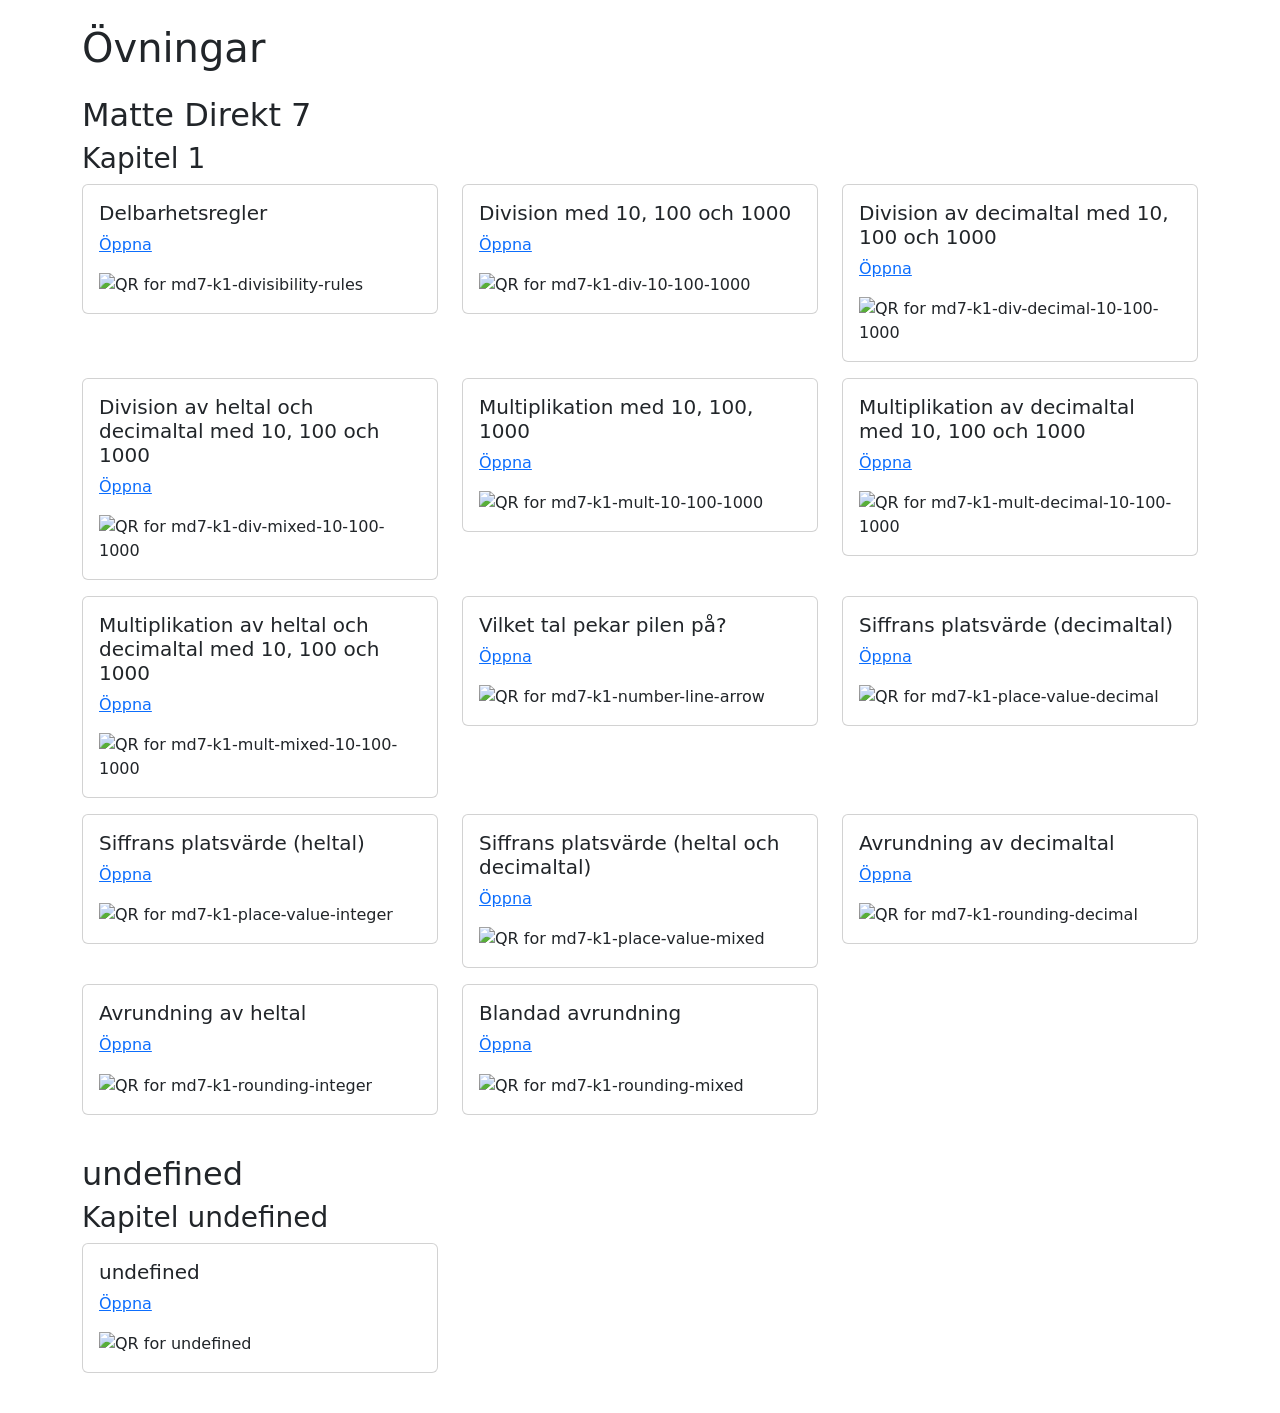
==== pages/exercises.html @ 8cbd6435 "Make pages links use original JSON filenames as ?exercise=<filename>" ====
<!doctype html><html><head><meta charset="utf-8"><title>Exercise links</title><meta name="viewport" content="width=device-width,initial-scale=1"><link href="https://cdn.jsdelivr.net/npm/bootstrap@5.3.8/dist/css/bootstrap.min.css" rel="stylesheet"></head><body class="p-4"><div class="container"><h1>Övningar</h1><h2 class="mt-4">Matte Direkt 7</h2><h3>Kapitel 1</h3><div class="row"><div class="col-md-4 mb-3"><div class="card"><div class="card-body"><h5 class="card-title">Delbarhetsregler</h5><p class="card-text"><a target="_blank" rel="noopener noreferrer" href="/?exercise=divisibility-rules">Öppna</a></p><img src="https://api.qrserver.com/v1/create-qr-code/?size=150x150&data=%2F%3Fexercise%3Ddivisibility-rules" alt="QR for md7-k1-divisibility-rules" /></div></div></div><div class="col-md-4 mb-3"><div class="card"><div class="card-body"><h5 class="card-title">Division med 10, 100 och 1000</h5><p class="card-text"><a target="_blank" rel="noopener noreferrer" href="/?exercise=division-by-10-100-1000">Öppna</a></p><img src="https://api.qrserver.com/v1/create-qr-code/?size=150x150&data=%2F%3Fexercise%3Ddivision-by-10-100-1000" alt="QR for md7-k1-div-10-100-1000" /></div></div></div><div class="col-md-4 mb-3"><div class="card"><div class="card-body"><h5 class="card-title">Division av decimaltal med 10, 100 och 1000</h5><p class="card-text"><a target="_blank" rel="noopener noreferrer" href="/?exercise=division-decimal-by-10-100-1000">Öppna</a></p><img src="https://api.qrserver.com/v1/create-qr-code/?size=150x150&data=%2F%3Fexercise%3Ddivision-decimal-by-10-100-1000" alt="QR for md7-k1-div-decimal-10-100-1000" /></div></div></div><div class="col-md-4 mb-3"><div class="card"><div class="card-body"><h5 class="card-title">Division av heltal och decimaltal med 10, 100 och 1000</h5><p class="card-text"><a target="_blank" rel="noopener noreferrer" href="/?exercise=division-mixed-by-10-100-1000">Öppna</a></p><img src="https://api.qrserver.com/v1/create-qr-code/?size=150x150&data=%2F%3Fexercise%3Ddivision-mixed-by-10-100-1000" alt="QR for md7-k1-div-mixed-10-100-1000" /></div></div></div><div class="col-md-4 mb-3"><div class="card"><div class="card-body"><h5 class="card-title">Multiplikation med 10, 100, 1000</h5><p class="card-text"><a target="_blank" rel="noopener noreferrer" href="/?exercise=multiplication-by-10-100-1000">Öppna</a></p><img src="https://api.qrserver.com/v1/create-qr-code/?size=150x150&data=%2F%3Fexercise%3Dmultiplication-by-10-100-1000" alt="QR for md7-k1-mult-10-100-1000" /></div></div></div><div class="col-md-4 mb-3"><div class="card"><div class="card-body"><h5 class="card-title">Multiplikation av decimaltal med 10, 100 och 1000</h5><p class="card-text"><a target="_blank" rel="noopener noreferrer" href="/?exercise=multiplication-decimal-by-10-100-1000">Öppna</a></p><img src="https://api.qrserver.com/v1/create-qr-code/?size=150x150&data=%2F%3Fexercise%3Dmultiplication-decimal-by-10-100-1000" alt="QR for md7-k1-mult-decimal-10-100-1000" /></div></div></div><div class="col-md-4 mb-3"><div class="card"><div class="card-body"><h5 class="card-title">Multiplikation av heltal och decimaltal med 10, 100 och 1000</h5><p class="card-text"><a target="_blank" rel="noopener noreferrer" href="/?exercise=multiplication-mixed-by-10-100-1000">Öppna</a></p><img src="https://api.qrserver.com/v1/create-qr-code/?size=150x150&data=%2F%3Fexercise%3Dmultiplication-mixed-by-10-100-1000" alt="QR for md7-k1-mult-mixed-10-100-1000" /></div></div></div><div class="col-md-4 mb-3"><div class="card"><div class="card-body"><h5 class="card-title">Vilket tal pekar pilen på?</h5><p class="card-text"><a target="_blank" rel="noopener noreferrer" href="/?exercise=number-line-arrow">Öppna</a></p><img src="https://api.qrserver.com/v1/create-qr-code/?size=150x150&data=%2F%3Fexercise%3Dnumber-line-arrow" alt="QR for md7-k1-number-line-arrow" /></div></div></div><div class="col-md-4 mb-3"><div class="card"><div class="card-body"><h5 class="card-title">Siffrans platsvärde (decimaltal)</h5><p class="card-text"><a target="_blank" rel="noopener noreferrer" href="/?exercise=place-value-decimal">Öppna</a></p><img src="https://api.qrserver.com/v1/create-qr-code/?size=150x150&data=%2F%3Fexercise%3Dplace-value-decimal" alt="QR for md7-k1-place-value-decimal" /></div></div></div><div class="col-md-4 mb-3"><div class="card"><div class="card-body"><h5 class="card-title">Siffrans platsvärde (heltal)</h5><p class="card-text"><a target="_blank" rel="noopener noreferrer" href="/?exercise=place-value-integer">Öppna</a></p><img src="https://api.qrserver.com/v1/create-qr-code/?size=150x150&data=%2F%3Fexercise%3Dplace-value-integer" alt="QR for md7-k1-place-value-integer" /></div></div></div><div class="col-md-4 mb-3"><div class="card"><div class="card-body"><h5 class="card-title">Siffrans platsvärde (heltal och decimaltal)</h5><p class="card-text"><a target="_blank" rel="noopener noreferrer" href="/?exercise=place-value-mixed">Öppna</a></p><img src="https://api.qrserver.com/v1/create-qr-code/?size=150x150&data=%2F%3Fexercise%3Dplace-value-mixed" alt="QR for md7-k1-place-value-mixed" /></div></div></div><div class="col-md-4 mb-3"><div class="card"><div class="card-body"><h5 class="card-title">Avrundning av decimaltal</h5><p class="card-text"><a target="_blank" rel="noopener noreferrer" href="/?exercise=rounding-decimal">Öppna</a></p><img src="https://api.qrserver.com/v1/create-qr-code/?size=150x150&data=%2F%3Fexercise%3Drounding-decimal" alt="QR for md7-k1-rounding-decimal" /></div></div></div><div class="col-md-4 mb-3"><div class="card"><div class="card-body"><h5 class="card-title">Avrundning av heltal</h5><p class="card-text"><a target="_blank" rel="noopener noreferrer" href="/?exercise=rounding-integer">Öppna</a></p><img src="https://api.qrserver.com/v1/create-qr-code/?size=150x150&data=%2F%3Fexercise%3Drounding-integer" alt="QR for md7-k1-rounding-integer" /></div></div></div><div class="col-md-4 mb-3"><div class="card"><div class="card-body"><h5 class="card-title">Blandad avrundning</h5><p class="card-text"><a target="_blank" rel="noopener noreferrer" href="/?exercise=rounding-mixed">Öppna</a></p><img src="https://api.qrserver.com/v1/create-qr-code/?size=150x150&data=%2F%3Fexercise%3Drounding-mixed" alt="QR for md7-k1-rounding-mixed" /></div></div></div></div><h2 class="mt-4">undefined</h2><h3>Kapitel undefined</h3><div class="row"><div class="col-md-4 mb-3"><div class="card"><div class="card-body"><h5 class="card-title">undefined</h5><p class="card-text"><a target="_blank" rel="noopener noreferrer" href="/?exercise=manifest">Öppna</a></p><img src="https://api.qrserver.com/v1/create-qr-code/?size=150x150&data=%2F%3Fexercise%3Dmanifest" alt="QR for undefined" /></div></div></div></div></div></body></html>
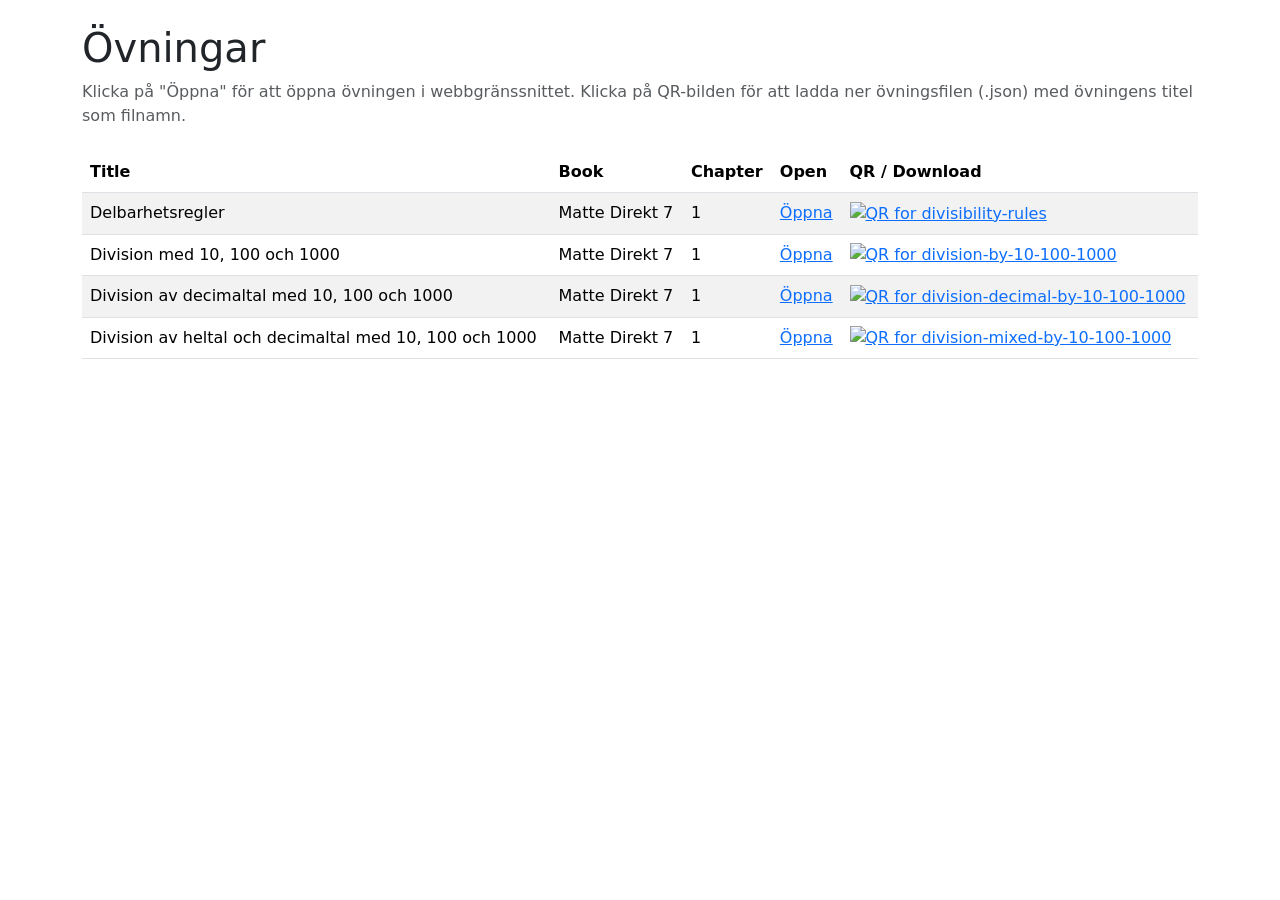
==== commit a054a674: "Pages: show exercises in a table and make QR images download JSON files" ====
--- a/pages/exercises.html
+++ b/pages/exercises.html
@@ -1 +1,59 @@
-<!doctype html><html><head><meta charset="utf-8"><title>Exercise links</title><meta name="viewport" content="width=device-width,initial-scale=1"><link href="https://cdn.jsdelivr.net/npm/bootstrap@5.3.8/dist/css/bootstrap.min.css" rel="stylesheet"></head><body class="p-4"><div class="container"><h1>Övningar</h1><h2 class="mt-4">Matte Direkt 7</h2><h3>Kapitel 1</h3><div class="row"><div class="col-md-4 mb-3"><div class="card"><div class="card-body"><h5 class="card-title">Delbarhetsregler</h5><p class="card-text"><a target="_blank" rel="noopener noreferrer" href="/?exercise=divisibility-rules">Öppna</a></p><img src="https://api.qrserver.com/v1/create-qr-code/?size=150x150&data=%2F%3Fexercise%3Ddivisibility-rules" alt="QR for md7-k1-divisibility-rules" /></div></div></div><div class="col-md-4 mb-3"><div class="card"><div class="card-body"><h5 class="card-title">Division med 10, 100 och 1000</h5><p class="card-text"><a target="_blank" rel="noopener noreferrer" href="/?exercise=division-by-10-100-1000">Öppna</a></p><img src="https://api.qrserver.com/v1/create-qr-code/?size=150x150&data=%2F%3Fexercise%3Ddivision-by-10-100-1000" alt="QR for md7-k1-div-10-100-1000" /></div></div></div><div class="col-md-4 mb-3"><div class="card"><div class="card-body"><h5 class="card-title">Division av decimaltal med 10, 100 och 1000</h5><p class="card-text"><a target="_blank" rel="noopener noreferrer" href="/?exercise=division-decimal-by-10-100-1000">Öppna</a></p><img src="https://api.qrserver.com/v1/create-qr-code/?size=150x150&data=%2F%3Fexercise%3Ddivision-decimal-by-10-100-1000" alt="QR for md7-k1-div-decimal-10-100-1000" /></div></div></div><div class="col-md-4 mb-3"><div class="card"><div class="card-body"><h5 class="card-title">Division av heltal och decimaltal med 10, 100 och 1000</h5><p class="card-text"><a target="_blank" rel="noopener noreferrer" href="/?exercise=division-mixed-by-10-100-1000">Öppna</a></p><img src="https://api.qrserver.com/v1/create-qr-code/?size=150x150&data=%2F%3Fexercise%3Ddivision-mixed-by-10-100-1000" alt="QR for md7-k1-div-mixed-10-100-1000" /></div></div></div><div class="col-md-4 mb-3"><div class="card"><div class="card-body"><h5 class="card-title">Multiplikation med 10, 100, 1000</h5><p class="card-text"><a target="_blank" rel="noopener noreferrer" href="/?exercise=multiplication-by-10-100-1000">Öppna</a></p><img src="https://api.qrserver.com/v1/create-qr-code/?size=150x150&data=%2F%3Fexercise%3Dmultiplication-by-10-100-1000" alt="QR for md7-k1-mult-10-100-1000" /></div></div></div><div class="col-md-4 mb-3"><div class="card"><div class="card-body"><h5 class="card-title">Multiplikation av decimaltal med 10, 100 och 1000</h5><p class="card-text"><a target="_blank" rel="noopener noreferrer" href="/?exercise=multiplication-decimal-by-10-100-1000">Öppna</a></p><img src="https://api.qrserver.com/v1/create-qr-code/?size=150x150&data=%2F%3Fexercise%3Dmultiplication-decimal-by-10-100-1000" alt="QR for md7-k1-mult-decimal-10-100-1000" /></div></div></div><div class="col-md-4 mb-3"><div class="card"><div class="card-body"><h5 class="card-title">Multiplikation av heltal och decimaltal med 10, 100 och 1000</h5><p class="card-text"><a target="_blank" rel="noopener noreferrer" href="/?exercise=multiplication-mixed-by-10-100-1000">Öppna</a></p><img src="https://api.qrserver.com/v1/create-qr-code/?size=150x150&data=%2F%3Fexercise%3Dmultiplication-mixed-by-10-100-1000" alt="QR for md7-k1-mult-mixed-10-100-1000" /></div></div></div><div class="col-md-4 mb-3"><div class="card"><div class="card-body"><h5 class="card-title">Vilket tal pekar pilen på?</h5><p class="card-text"><a target="_blank" rel="noopener noreferrer" href="/?exercise=number-line-arrow">Öppna</a></p><img src="https://api.qrserver.com/v1/create-qr-code/?size=150x150&data=%2F%3Fexercise%3Dnumber-line-arrow" alt="QR for md7-k1-number-line-arrow" /></div></div></div><div class="col-md-4 mb-3"><div class="card"><div class="card-body"><h5 class="card-title">Siffrans platsvärde (decimaltal)</h5><p class="card-text"><a target="_blank" rel="noopener noreferrer" href="/?exercise=place-value-decimal">Öppna</a></p><img src="https://api.qrserver.com/v1/create-qr-code/?size=150x150&data=%2F%3Fexercise%3Dplace-value-decimal" alt="QR for md7-k1-place-value-decimal" /></div></div></div><div class="col-md-4 mb-3"><div class="card"><div class="card-body"><h5 class="card-title">Siffrans platsvärde (heltal)</h5><p class="card-text"><a target="_blank" rel="noopener noreferrer" href="/?exercise=place-value-integer">Öppna</a></p><img src="https://api.qrserver.com/v1/create-qr-code/?size=150x150&data=%2F%3Fexercise%3Dplace-value-integer" alt="QR for md7-k1-place-value-integer" /></div></div></div><div class="col-md-4 mb-3"><div class="card"><div class="card-body"><h5 class="card-title">Siffrans platsvärde (heltal och decimaltal)</h5><p class="card-text"><a target="_blank" rel="noopener noreferrer" href="/?exercise=place-value-mixed">Öppna</a></p><img src="https://api.qrserver.com/v1/create-qr-code/?size=150x150&data=%2F%3Fexercise%3Dplace-value-mixed" alt="QR for md7-k1-place-value-mixed" /></div></div></div><div class="col-md-4 mb-3"><div class="card"><div class="card-body"><h5 class="card-title">Avrundning av decimaltal</h5><p class="card-text"><a target="_blank" rel="noopener noreferrer" href="/?exercise=rounding-decimal">Öppna</a></p><img src="https://api.qrserver.com/v1/create-qr-code/?size=150x150&data=%2F%3Fexercise%3Drounding-decimal" alt="QR for md7-k1-rounding-decimal" /></div></div></div><div class="col-md-4 mb-3"><div class="card"><div class="card-body"><h5 class="card-title">Avrundning av heltal</h5><p class="card-text"><a target="_blank" rel="noopener noreferrer" href="/?exercise=rounding-integer">Öppna</a></p><img src="https://api.qrserver.com/v1/create-qr-code/?size=150x150&data=%2F%3Fexercise%3Drounding-integer" alt="QR for md7-k1-rounding-integer" /></div></div></div><div class="col-md-4 mb-3"><div class="card"><div class="card-body"><h5 class="card-title">Blandad avrundning</h5><p class="card-text"><a target="_blank" rel="noopener noreferrer" href="/?exercise=rounding-mixed">Öppna</a></p><img src="https://api.qrserver.com/v1/create-qr-code/?size=150x150&data=%2F%3Fexercise%3Drounding-mixed" alt="QR for md7-k1-rounding-mixed" /></div></div></div></div><h2 class="mt-4">undefined</h2><h3>Kapitel undefined</h3><div class="row"><div class="col-md-4 mb-3"><div class="card"><div class="card-body"><h5 class="card-title">undefined</h5><p class="card-text"><a target="_blank" rel="noopener noreferrer" href="/?exercise=manifest">Öppna</a></p><img src="https://api.qrserver.com/v1/create-qr-code/?size=150x150&data=%2F%3Fexercise%3Dmanifest" alt="QR for undefined" /></div></div></div></div></div></body></html>+<!doctype html>
+<html>
+<head>
+  <meta charset="utf-8">
+  <title>Övningar</title>
+  <meta name="viewport" content="width=device-width,initial-scale=1">
+  <link href="https://cdn.jsdelivr.net/npm/bootstrap@5.3.8/dist/css/bootstrap.min.css" rel="stylesheet">
+</head>
+<body class="p-4">
+  <div class="container">
+    <h1>Övningar</h1>
+    <p class="text-muted">Klicka på "Öppna" för att öppna övningen i webbgränssnittet. Klicka på QR-bilden för att ladda ner övningsfilen (.json) med övningens titel som filnamn.</p>
+    <div class="table-responsive mt-4">
+      <table class="table table-striped table-hover">
+        <thead>
+          <tr>
+            <th>Title</th>
+            <th>Book</th>
+            <th>Chapter</th>
+            <th>Open</th>
+            <th>QR / Download</th>
+          </tr>
+        </thead>
+        <tbody>
+          <tr>
+            <td>Delbarhetsregler</td>
+            <td>Matte Direkt 7</td>
+            <td>1</td>
+            <td><a target="_blank" rel="noopener noreferrer" href="../?exercise=divisibility-rules">Öppna</a></td>
+            <td><a href="../exercises/divisibility-rules.json" download="Delbarhetsregler.json"><img src="https://api.qrserver.com/v1/create-qr-code/?size=150x150&data=..%2F%3Fexercise%3Ddivisibility-rules" alt="QR for divisibility-rules" /></a></td>
+          </tr>
+          <tr>
+            <td>Division med 10, 100 och 1000</td>
+            <td>Matte Direkt 7</td>
+            <td>1</td>
+            <td><a target="_blank" rel="noopener noreferrer" href="../?exercise=division-by-10-100-1000">Öppna</a></td>
+            <td><a href="../exercises/division-by-10-100-1000.json" download="Division med 10, 100 och 1000.json"><img src="https://api.qrserver.com/v1/create-qr-code/?size=150x150&data=..%2F%3Fexercise%3Ddivision-by-10-100-1000" alt="QR for division-by-10-100-1000" /></a></td>
+          </tr>
+          <tr>
+            <td>Division av decimaltal med 10, 100 och 1000</td>
+            <td>Matte Direkt 7</td>
+            <td>1</td>
+            <td><a target="_blank" rel="noopener noreferrer" href="../?exercise=division-decimal-by-10-100-1000">Öppna</a></td>
+            <td><a href="../exercises/division-decimal-by-10-100-1000.json" download="Division av decimaltal med 10, 100 och 1000.json"><img src="https://api.qrserver.com/v1/create-qr-code/?size=150x150&data=..%2F%3Fexercise%3Ddivision-decimal-by-10-100-1000" alt="QR for division-decimal-by-10-100-1000" /></a></td>
+          </tr>
+          <tr>
+            <td>Division av heltal och decimaltal med 10, 100 och 1000</td>
+            <td>Matte Direkt 7</td>
+            <td>1</td>
+            <td><a target="_blank" rel="noopener noreferrer" href="../?exercise=division-mixed-by-10-100-1000">Öppna</a></td>
+            <td><a href="../exercises/division-mixed-by-10-100-1000.json" download="Division av heltal och decimaltal med 10, 100 och 1000.json"><img src="https://api.qrserver.com/v1/create-qr-code/?size=150x150&data=..%2F%3Fexercise%3Ddivision-mixed-by-10-100-1000" alt="QR for division-mixed-by-10-100-1000" /></a></td>
+          </tr>
+          <!-- Additional rows omitted for brevity; regenerate from manifest if needed -->
+        </tbody>
+      </table>
+    </div>
+  </div>
+</body>
+</html>
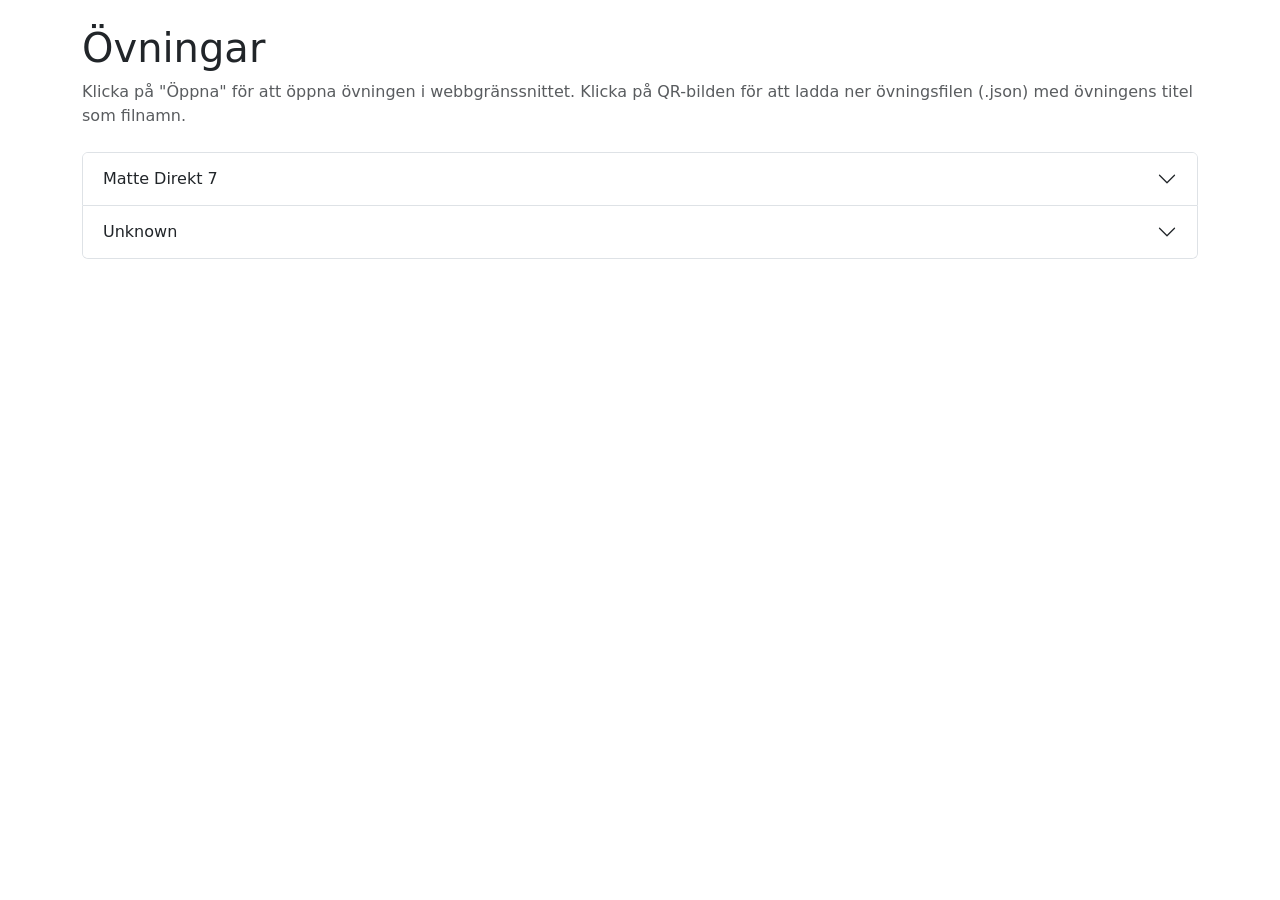
==== commit 10802fbd: "Pages: nested accordions per book/chapter generated from manifest" ====
--- a/pages/exercises.html
+++ b/pages/exercises.html
@@ -10,50 +10,91 @@
   <div class="container">
     <h1>Övningar</h1>
     <p class="text-muted">Klicka på "Öppna" för att öppna övningen i webbgränssnittet. Klicka på QR-bilden för att ladda ner övningsfilen (.json) med övningens titel som filnamn.</p>
-    <div class="table-responsive mt-4">
-      <table class="table table-striped table-hover">
-        <thead>
-          <tr>
-            <th>Title</th>
-            <th>Book</th>
-            <th>Chapter</th>
-            <th>Open</th>
-            <th>QR / Download</th>
-          </tr>
-        </thead>
-        <tbody>
-          <tr>
-            <td>Delbarhetsregler</td>
-            <td>Matte Direkt 7</td>
-            <td>1</td>
-            <td><a target="_blank" rel="noopener noreferrer" href="../?exercise=divisibility-rules">Öppna</a></td>
-            <td><a href="../exercises/divisibility-rules.json" download="Delbarhetsregler.json"><img src="https://api.qrserver.com/v1/create-qr-code/?size=150x150&data=..%2F%3Fexercise%3Ddivisibility-rules" alt="QR for divisibility-rules" /></a></td>
-          </tr>
-          <tr>
-            <td>Division med 10, 100 och 1000</td>
-            <td>Matte Direkt 7</td>
-            <td>1</td>
-            <td><a target="_blank" rel="noopener noreferrer" href="../?exercise=division-by-10-100-1000">Öppna</a></td>
-            <td><a href="../exercises/division-by-10-100-1000.json" download="Division med 10, 100 och 1000.json"><img src="https://api.qrserver.com/v1/create-qr-code/?size=150x150&data=..%2F%3Fexercise%3Ddivision-by-10-100-1000" alt="QR for division-by-10-100-1000" /></a></td>
-          </tr>
-          <tr>
-            <td>Division av decimaltal med 10, 100 och 1000</td>
-            <td>Matte Direkt 7</td>
-            <td>1</td>
-            <td><a target="_blank" rel="noopener noreferrer" href="../?exercise=division-decimal-by-10-100-1000">Öppna</a></td>
-            <td><a href="../exercises/division-decimal-by-10-100-1000.json" download="Division av decimaltal med 10, 100 och 1000.json"><img src="https://api.qrserver.com/v1/create-qr-code/?size=150x150&data=..%2F%3Fexercise%3Ddivision-decimal-by-10-100-1000" alt="QR for division-decimal-by-10-100-1000" /></a></td>
-          </tr>
-          <tr>
-            <td>Division av heltal och decimaltal med 10, 100 och 1000</td>
-            <td>Matte Direkt 7</td>
-            <td>1</td>
-            <td><a target="_blank" rel="noopener noreferrer" href="../?exercise=division-mixed-by-10-100-1000">Öppna</a></td>
-            <td><a href="../exercises/division-mixed-by-10-100-1000.json" download="Division av heltal och decimaltal med 10, 100 och 1000.json"><img src="https://api.qrserver.com/v1/create-qr-code/?size=150x150&data=..%2F%3Fexercise%3Ddivision-mixed-by-10-100-1000" alt="QR for division-mixed-by-10-100-1000" /></a></td>
-          </tr>
-          <!-- Additional rows omitted for brevity; regenerate from manifest if needed -->
-        </tbody>
-      </table>
-    </div>
+      <div id="exercises-accordion" class="accordion mt-4"></div>
+
+      <script>
+        // Build nested accordions from exercises/manifest.json
+        (function(){
+          function q(text){ return document.createTextNode(text); }
+          fetch('../exercises/manifest.json').then(function(r){ if(!r.ok) throw new Error('manifest fetch failed'); return r.json(); }).then(function(list){
+            // Group by book -> chapter
+            var books = {};
+            list.forEach(function(it){
+              var book = it.book || 'Unknown';
+              var chap = it.chapter || '0';
+              books[book] = books[book] || {};
+              books[book][chap] = books[book][chap] || [];
+              books[book][chap].push(it);
+            });
+
+            var acc = document.getElementById('exercises-accordion');
+            var bookIndex = 0;
+            for(var bookName in books){
+              bookIndex++;
+              var bookId = 'book-' + bookIndex;
+              var bookCard = document.createElement('div');
+              bookCard.className = 'accordion-item';
+              var bh = document.createElement('h2'); bh.className='accordion-header'; bh.id = bookId + '-hdr';
+              var bbtn = document.createElement('button'); bbtn.className='accordion-button collapsed'; bbtn.type='button';
+              bbtn.setAttribute('data-bs-toggle','collapse'); bbtn.setAttribute('data-bs-target','#' + bookId + '-body');
+              bbtn.setAttribute('aria-expanded','false'); bbtn.setAttribute('aria-controls', bookId + '-body');
+              bbtn.appendChild(q(bookName)); bh.appendChild(bbtn); bookCard.appendChild(bh);
+              var bbody = document.createElement('div'); bbody.id = bookId + '-body'; bbody.className='accordion-collapse collapse'; bbody.setAttribute('aria-labelledby', bookId + '-hdr');
+              var bbodyInner = document.createElement('div'); bbodyInner.className='accordion-body';
+
+              // chapters accordion inside book
+              var chaptersAcc = document.createElement('div'); chaptersAcc.className='accordion'; chaptersAcc.id = bookId + '-chapters';
+              var chapIndex = 0;
+              var chKeys = Object.keys(books[bookName]).sort(function(a,b){ return +a - +b; });
+              chKeys.forEach(function(ch){
+                chapIndex++;
+                var chId = bookId + '-chap-' + chapIndex;
+                var chItem = document.createElement('div'); chItem.className='accordion-item';
+                var chHdr = document.createElement('h3'); chHdr.className='accordion-header'; chHdr.id = chId + '-hdr';
+                var chBtn = document.createElement('button'); chBtn.className='accordion-button collapsed'; chBtn.type='button';
+                chBtn.setAttribute('data-bs-toggle','collapse'); chBtn.setAttribute('data-bs-target','#' + chId + '-body');
+                chBtn.setAttribute('aria-expanded','false'); chBtn.setAttribute('aria-controls', chId + '-body');
+                chBtn.appendChild(q('Kapitel ' + ch)); chHdr.appendChild(chBtn); chItem.appendChild(chHdr);
+                var chBody = document.createElement('div'); chBody.id = chId + '-body'; chBody.className='accordion-collapse collapse'; chBody.setAttribute('aria-labelledby', chId + '-hdr');
+                var chBodyInner = document.createElement('div'); chBodyInner.className='accordion-body';
+
+                // create table of exercises for this chapter
+                var table = document.createElement('table'); table.className='table table-sm table-striped';
+                var thead = document.createElement('thead'); thead.innerHTML = '<tr><th>Titel</th><th>Öppna</th><th>Hämta (QR)</th></tr>'; table.appendChild(thead);
+                var tbody = document.createElement('tbody');
+                books[bookName][ch].forEach(function(ex){
+                  var tr = document.createElement('tr');
+                  var tdTitle = document.createElement('td'); tdTitle.appendChild(q(ex.title || ex.slug || ex.id));
+                  var tdOpen = document.createElement('td');
+                  var aOpen = document.createElement('a'); aOpen.href = '../?exercise=' + encodeURIComponent(ex.slug || ex.id); aOpen.target = '_blank'; aOpen.rel='noopener noreferrer'; aOpen.appendChild(q('Öppna'));
+                  tdOpen.appendChild(aOpen);
+                  var tdQR = document.createElement('td');
+                  var aQR = document.createElement('a'); aQR.href = '../' + (ex.path || ('exercises/' + (ex.slug||ex.id) + '.json'));
+                  var filename = (ex.title || ex.slug || ex.id).replace(/\s+/g,'_') + '.json';
+                  aQR.setAttribute('download', filename);
+                  var img = document.createElement('img'); img.src = 'https://api.qrserver.com/v1/create-qr-code/?size=120x120&data=..%2F%3Fexercise%3D' + encodeURIComponent(ex.slug || ex.id);
+                  img.alt = 'QR for ' + (ex.slug || ex.id);
+                  aQR.appendChild(img); tdQR.appendChild(aQR);
+                  tr.appendChild(tdTitle); tr.appendChild(tdOpen); tr.appendChild(tdQR);
+                  tbody.appendChild(tr);
+                });
+                table.appendChild(tbody);
+                chBodyInner.appendChild(table);
+                chBody.appendChild(chBodyInner);
+                chItem.appendChild(chBody);
+                chaptersAcc.appendChild(chItem);
+              });
+
+              bbodyInner.appendChild(chaptersAcc);
+              bbody.appendChild(bbodyInner);
+              bookCard.appendChild(bbody);
+              acc.appendChild(bookCard);
+            }
+          }).catch(function(err){
+            var acc = document.getElementById('exercises-accordion'); acc.innerHTML = '<div class="alert alert-danger">Kunde inte läsa manifest: '+(err.message||err)+'</div>';
+          });
+        })();
+      </script>
   </div>
 </body>
 </html>
